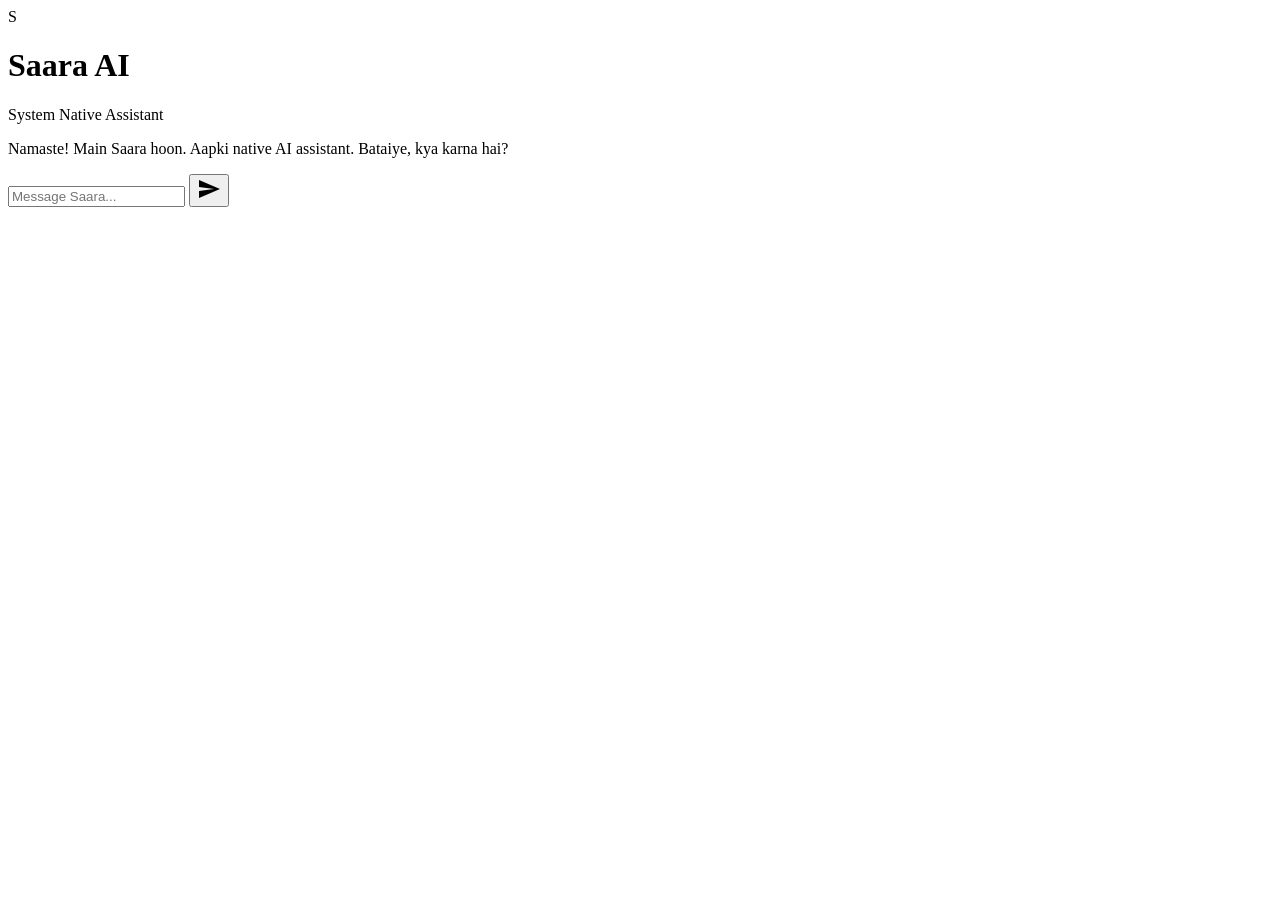
==== app/src/main/assets/index.html @ d38fb309 "update app/src/main/assets/index.html" ====
<!DOCTYPE html>
<html lang="en">
<head>
    <meta charset="UTF-8">
    <meta name="viewport" content="width=device-width, initial-scale=1.0, maximum-scale=1.0, user-scalable=no">
    <title>Saara AI</title>
    <link rel="stylesheet" href="style.css">
</head>
<body>
    <header class="app-header">
        <div class="header-content">
            <div class="avatar">S</div>
            <div class="info">
                <h1>Saara AI</h1>
                <span class="status">System Native Assistant</span>
            </div>
        </div>
    </header>
    
    <main id="chat-container">
        <div class="message saara">
            <p>Namaste! Main Saara hoon. Aapki native AI assistant. Bataiye, kya karna hai?</p>
        </div>
    </main>

    <footer class="input-area">
        <input type="text" id="user-input" placeholder="Message Saara..." autocomplete="off">
        <button id="send-btn">
            <svg viewBox="0 0 24 24" width="24" height="24"><path fill="currentColor" d="M2.01 21L23 12 2.01 3 2 10l15 2-15 2z"></path></svg>
        </button>
    </footer>

    <script src="script.js"></script>
</body>
</html>
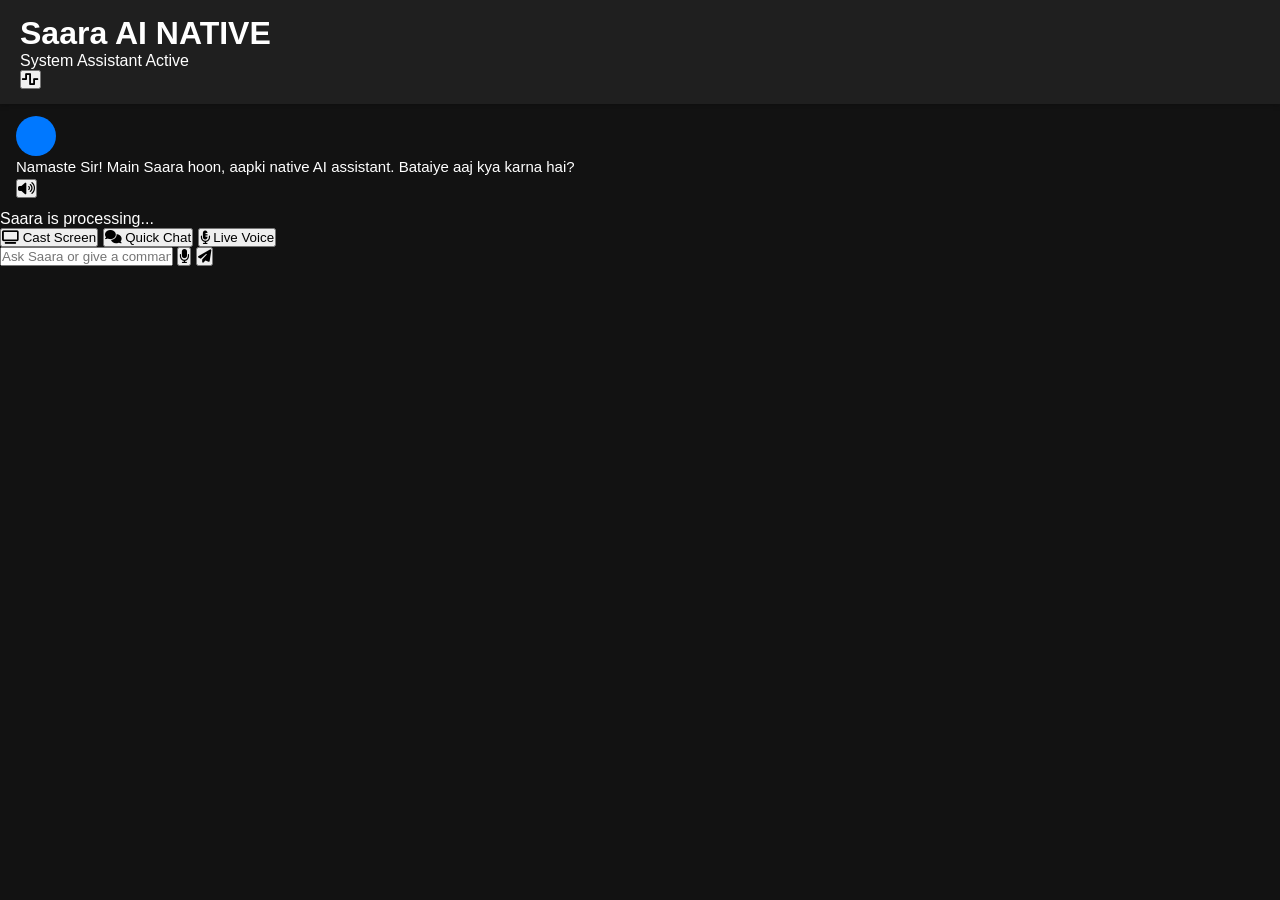
==== commit 6f1d00bb: "update app/src/main/assets/index.html" ====
--- a/app/src/main/assets/index.html
+++ b/app/src/main/assets/index.html
@@ -1,34 +1,83 @@
 <!DOCTYPE html>
-<html lang="en">
+<html lang="hi">
 <head>
     <meta charset="UTF-8">
     <meta name="viewport" content="width=device-width, initial-scale=1.0, maximum-scale=1.0, user-scalable=no">
-    <title>Saara AI</title>
+    <title>Saara AI - System Assistant</title>
     <link rel="stylesheet" href="style.css">
+    <!-- Font Awesome Icons -->
+    <link rel="stylesheet" href="https://cdnjs.cloudflare.com/ajax/libs/font-awesome/6.4.0/css/all.min.css">
 </head>
 <body>
-    <header class="app-header">
-        <div class="header-content">
-            <div class="avatar">S</div>
-            <div class="info">
-                <h1>Saara AI</h1>
-                <span class="status">System Native Assistant</span>
+    <div class="app-container">
+        <!-- Header with Glowing AI Orb -->
+        <header class="app-header">
+            <div class="assistant-branding">
+                <div class="orb-container">
+                    <div id="aiOrb" class="ai-orb idle"></div>
+                </div>
+                <div class="assistant-details">
+                    <h1>Saara AI <span class="badge">NATIVE</span></h1>
+                    <p id="systemStatus"><span class="pulse-dot"></span> System Assistant Active</p>
+                </div>
             </div>
+            <div class="header-controls">
+                <button id="liveModeBtn" class="control-btn" title="Toggle Live Voice Mode">
+                    <i class="fa-solid fa-wave-square"></i>
+                </button>
+            </div>
+        </header>
+
+        <!-- Voice Wave Visualizer (Appears during speech) -->
+        <div id="voiceWaveform" class="waveform-container hidden">
+            <div class="bar"></div><div class="bar"></div><div class="bar"></div><div class="bar"></div><div class="bar"></div>
         </div>
-    </header>
-    
-    <main id="chat-container">
-        <div class="message saara">
-            <p>Namaste! Main Saara hoon. Aapki native AI assistant. Bataiye, kya karna hai?</p>
+
+        <!-- Chat Feed Area -->
+        <main id="chatFeed" class="chat-feed">
+            <div class="message assistant-msg">
+                <div class="avatar"><i class="fa-solid fa-sparkles"></i></div>
+                <div class="msg-bubble">
+                    <div class="msg-text">Namaste Sir! Main Saara hoon, aapki native AI assistant. Bataiye aaj kya karna hai?</div>
+                    <div class="msg-actions">
+                        <button class="speaker-btn" onclick="replayAudio('Namaste Sir! Main Saara hoon')"><i class="fa-solid fa-volume-high"></i></button>
+                    </div>
+                </div>
+            </div>
+        </main>
+
+        <!-- Typing / Thinking State Indicator -->
+        <div id="thinkingIndicator" class="thinking-state hidden">
+            <div class="dots"><span></span><span></span><span></span></div>
+            <span id="thinkingText">Saara is processing...</span>
         </div>
-    </main>
 
-    <footer class="input-area">
-        <input type="text" id="user-input" placeholder="Message Saara..." autocomplete="off">
-        <button id="send-btn">
-            <svg viewBox="0 0 24 24" width="24" height="24"><path fill="currentColor" d="M2.01 21L23 12 2.01 3 2 10l15 2-15 2z"></path></svg>
-        </button>
-    </footer>
+        <!-- Quick Action Chips for Instant System Commands -->
+        <div class="action-chips">
+            <button class="chip" onclick="triggerQuickAction('Screen cast open karo')">
+                <i class="fa-solid fa-tv"></i> Cast Screen
+            </button>
+            <button class="chip" onclick="triggerQuickAction('Kaisa chal raha hai sab?')">
+                <i class="fa-solid fa-comments"></i> Quick Chat
+            </button>
+            <button class="chip" onclick="toggleLiveVoice()">
+                <i class="fa-solid fa-microphone-lines"></i> Live Voice
+            </button>
+        </div>
+
+        <!-- Input Control Panel -->
+        <footer class="input-panel">
+            <div class="input-wrapper">
+                <input type="text" id="userInput" placeholder="Ask Saara or give a command..." autocomplete="off">
+                <button id="micBtn" class="action-btn mic-btn" title="Voice Input">
+                    <i class="fa-solid fa-microphone"></i>
+                </button>
+                <button id="sendBtn" class="action-btn send-btn" title="Send Message">
+                    <i class="fa-solid fa-paper-plane"></i>
+                </button>
+            </div>
+        </footer>
+    </div>
 
     <script src="script.js"></script>
 </body>
--- a/app/src/main/assets/style.css
+++ b/app/src/main/assets/style.css
@@ -0,0 +1,116 @@
+* {
+    margin: 0;
+    padding: 0;
+    box-sizing: border-box;
+    font-family: 'Segoe UI', Roboto, Helvetica, Arial, sans-serif;
+}
+
+body {
+    background-color: #121212;
+    color: #ffffff;
+    display: flex;
+    flex-direction: column;
+    height: 100vh;
+    overflow: hidden;
+}
+
+.app-header {
+    background-color: #1f1f1f;
+    padding: 15px 20px;
+    box-shadow: 0 2px 5px rgba(0,0,0,0.2);
+    z-index: 10;
+}
+
+.header-content {
+    display: flex;
+    align-items: center;
+}
+
+.avatar {
+    width: 40px;
+    height: 40px;
+    background-color: #0078FF;
+    border-radius: 50%;
+    display: flex;
+    justify-content: center;
+    align-items: center;
+    font-weight: bold;
+    font-size: 20px;
+    margin-right: 15px;
+}
+
+.info h1 {
+    font-size: 18px;
+    font-weight: 600;
+}
+
+.info .status {
+    font-size: 12px;
+    color: #4CAF50;
+}
+
+#chat-container {
+    flex: 1;
+    padding: 20px;
+    overflow-y: auto;
+    display: flex;
+    flex-direction: column;
+    gap: 15px;
+}
+
+.message {
+    max-width: 80%;
+    padding: 12px 16px;
+    border-radius: 18px;
+    font-size: 15px;
+    line-height: 1.4;
+    word-wrap: break-word;
+}
+
+.message.saara {
+    background-color: #2c2c2c;
+    align-self: flex-start;
+    border-bottom-left-radius: 4px;
+}
+
+.message.user {
+    background-color: #0078FF;
+    align-self: flex-end;
+    border-bottom-right-radius: 4px;
+}
+
+.input-area {
+    background-color: #1f1f1f;
+    padding: 12px 20px;
+    display: flex;
+    align-items: center;
+    gap: 10px;
+}
+
+#user-input {
+    flex: 1;
+    background-color: #2c2c2c;
+    border: none;
+    color: white;
+    padding: 12px 18px;
+    border-radius: 24px;
+    font-size: 15px;
+    outline: none;
+}
+
+#send-btn {
+    background-color: #0078FF;
+    border: none;
+    width: 45px;
+    height: 45px;
+    border-radius: 50%;
+    display: flex;
+    justify-content: center;
+    align-items: center;
+    color: white;
+    cursor: pointer;
+}
+
+#send-btn:active {
+    background-color: #0056b3;
+}
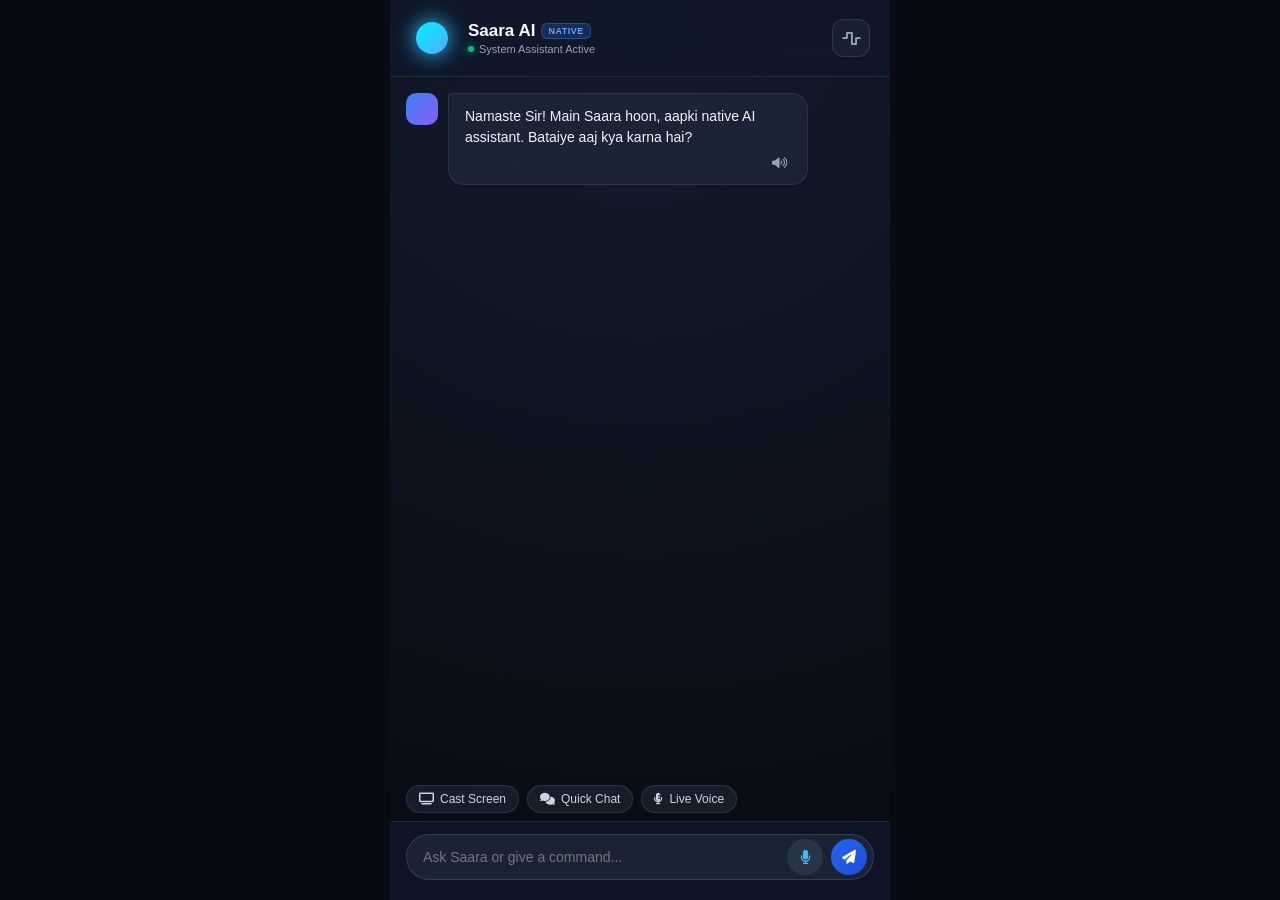
==== commit db7d63dd: "update app/src/main/assets/index.html" ====
--- a/app/src/main/assets/index.html
+++ b/app/src/main/assets/index.html
@@ -31,6 +31,16 @@
         <!-- Voice Wave Visualizer (Appears during speech) -->
         <div id="voiceWaveform" class="waveform-container hidden">
             <div class="bar"></div><div class="bar"></div><div class="bar"></div><div class="bar"></div><div class="bar"></div>
+        </div>
+
+        <!-- Dynamic Sci-Fi Live Globe & Mystery Stars Centerpiece -->
+        <div id="aiCoreContainer" class="ai-core-container">
+            <div class="mystery-stars"></div>
+            <div class="core-ring outer-ring"></div>
+            <div class="core-ring inner-ring"></div>
+            <div id="centralGlobe" class="ai-globe idle">
+                <div class="globe-inner-glow"></div>
+            </div>
         </div>
 
         <!-- Chat Feed Area -->
--- a/app/src/main/assets/style.css
+++ b/app/src/main/assets/style.css
@@ -1,116 +1,382 @@
 * {
+    box-sizing: border-box;
     margin: 0;
     padding: 0;
-    box-sizing: border-box;
-    font-family: 'Segoe UI', Roboto, Helvetica, Arial, sans-serif;
+    font-family: -apple-system, BlinkMacSystemFont, "Segoe UI", Roboto, Helvetica, Arial, sans-serif;
+    -webkit-tap-highlight-color: transparent;
 }
 
 body {
-    background-color: #121212;
+    background-color: #080b11;
+    color: #e2e8f0;
+    height: 100vh;
+    display: flex;
+    justify-content: center;
+    overflow: hidden;
+}
+
+.app-container {
+    width: 100%;
+    max-width: 500px;
+    height: 100vh;
+    display: flex;
+    flex-direction: column;
+    background: radial-gradient(circle at top, #131b2e 0%, #080b11 100%);
+    position: relative;
+}
+
+/* Header & AI Orb */
+.app-header {
+    display: flex;
+    justify-content: space-between;
+    align-items: center;
+    padding: 16px 20px;
+    background: rgba(15, 23, 42, 0.75);
+    backdrop-filter: blur(12px);
+    border-bottom: 1px solid rgba(255, 255, 255, 0.08);
+    z-index: 10;
+}
+
+.assistant-branding {
+    display: flex;
+    align-items: center;
+    gap: 14px;
+}
+
+.orb-container {
+    width: 44px;
+    height: 44px;
+    display: flex;
+    align-items: center;
+    justify-content: center;
+}
+
+.ai-orb {
+    width: 32px;
+    height: 32px;
+    border-radius: 50%;
+    background: linear-gradient(135deg, #00f2fe 0%, #4facfe 100%);
+    box-shadow: 0 0 18px rgba(79, 172, 254, 0.8), 0 0 30px rgba(0, 242, 254, 0.4);
+    transition: all 0.4s ease;
+}
+
+.ai-orb.idle {
+    animation: orbPulse 3s infinite ease-in-out;
+}
+
+.ai-orb.thinking {
+    background: linear-gradient(135deg, #7f00ff 0%, #e100ff 100%);
+    box-shadow: 0 0 22px rgba(225, 0, 255, 0.9);
+    animation: orbSpin 1s infinite linear;
+}
+
+.ai-orb.speaking {
+    background: linear-gradient(135deg, #00ff87 0%, #60efff 100%);
+    box-shadow: 0 0 25px rgba(0, 255, 135, 0.9);
+    animation: orbGlow 0.6s infinite alternate;
+}
+
+@keyframes orbPulse {
+    0%, 100% { transform: scale(1); opacity: 0.9; }
+    50% { transform: scale(1.12); opacity: 1; }
+}
+
+@keyframes orbSpin {
+    0% { transform: rotate(0deg) scale(1); }
+    50% { transform: rotate(180deg) scale(1.15); }
+    100% { transform: rotate(360deg) scale(1); }
+}
+
+@keyframes orbGlow {
+    from { transform: scale(1); filter: brightness(1); }
+    to { transform: scale(1.25); filter: brightness(1.4); }
+}
+
+.assistant-details h1 {
+    font-size: 17px;
+    font-weight: 700;
+    color: #f8fafc;
+    display: flex;
+    align-items: center;
+    gap: 6px;
+}
+
+.badge {
+    font-size: 9px;
+    background: rgba(59, 130, 246, 0.2);
+    color: #60a5fa;
+    border: 1px solid rgba(59, 130, 246, 0.4);
+    padding: 2px 6px;
+    border-radius: 6px;
+    letter-spacing: 0.5px;
+}
+
+#systemStatus {
+    font-size: 11px;
+    color: #94a3b8;
+    display: flex;
+    align-items: center;
+    gap: 5px;
+    margin-top: 2px;
+}
+
+.pulse-dot {
+    width: 6px;
+    height: 6px;
+    background-color: #10b981;
+    border-radius: 50%;
+    box-shadow: 0 0 8px #10b981;
+}
+
+.control-btn {
+    background: rgba(30, 41, 59, 0.6);
+    border: 1px solid rgba(255, 255, 255, 0.1);
+    color: #94a3b8;
+    width: 38px;
+    height: 38px;
+    border-radius: 12px;
+    display: flex;
+    align-items: center;
+    justify-content: center;
+    font-size: 15px;
+    cursor: pointer;
+    transition: 0.2s;
+}
+
+.control-btn.active {
+    background: rgba(59, 130, 246, 0.25);
+    color: #38bdf8;
+    border-color: rgba(56, 189, 248, 0.5);
+    box-shadow: 0 0 12px rgba(56, 189, 248, 0.3);
+}
+
+/* Voice Waveform */
+.waveform-container {
+    display: flex;
+    justify-content: center;
+    align-items: center;
+    gap: 4px;
+    padding: 10px;
+    background: rgba(15, 23, 42, 0.4);
+}
+
+.waveform-container .bar {
+    width: 3px;
+    height: 18px;
+    background: #38bdf8;
+    border-radius: 3px;
+    animation: wave 0.8s infinite ease-in-out alternate;
+}
+
+.waveform-container .bar:nth-child(2) { animation-delay: 0.15s; }
+.waveform-container .bar:nth-child(3) { animation-delay: 0.3s; }
+.waveform-container .bar:nth-child(4) { animation-delay: 0.45s; }
+.waveform-container .bar:nth-child(5) { animation-delay: 0.6s; }
+
+@keyframes wave {
+    0% { height: 6px; }
+    100% { height: 24px; background: #a855f7; }
+}
+
+/* Chat Feed */
+.chat-feed {
+    flex: 1;
+    overflow-y: auto;
+    padding: 16px;
+    display: flex;
+    flex-direction: column;
+    gap: 16px;
+    scroll-behavior: smooth;
+}
+
+.message {
+    display: flex;
+    gap: 10px;
+    max-width: 86%;
+}
+
+.message.user-msg {
+    align-self: flex-end;
+    flex-direction: row-reverse;
+}
+
+.message.assistant-msg {
+    align-self: flex-start;
+}
+
+.avatar {
+    width: 32px;
+    height: 32px;
+    border-radius: 10px;
+    background: linear-gradient(135deg, #3b82f6, #8b5cf6);
+    display: flex;
+    align-items: center;
+    justify-content: center;
+    font-size: 14px;
+    color: white;
+    flex-shrink: 0;
+}
+
+.msg-bubble {
+    padding: 12px 16px;
+    border-radius: 16px;
+    font-size: 14px;
+    line-height: 1.5;
+    position: relative;
+    backdrop-filter: blur(8px);
+}
+
+.assistant-msg .msg-bubble {
+    background: rgba(30, 41, 59, 0.75);
+    color: #f1f5f9;
+    border: 1px solid rgba(255, 255, 255, 0.08);
+    border-top-left-radius: 4px;
+}
+
+.user-msg .msg-bubble {
+    background: linear-gradient(135deg, #2563eb, #1d4ed8);
     color: #ffffff;
-    display: flex;
-    flex-direction: column;
-    height: 100vh;
-    overflow: hidden;
-}
-
-.app-header {
-    background-color: #1f1f1f;
-    padding: 15px 20px;
-    box-shadow: 0 2px 5px rgba(0,0,0,0.2);
-    z-index: 10;
-}
-
-.header-content {
-    display: flex;
-    align-items: center;
-}
-
-.avatar {
-    width: 40px;
-    height: 40px;
-    background-color: #0078FF;
+    border-top-right-radius: 4px;
+    box-shadow: 0 4px 14px rgba(37, 99, 235, 0.3);
+}
+
+.msg-actions {
+    display: flex;
+    justify-content: flex-end;
+    margin-top: 6px;
+}
+
+.speaker-btn {
+    background: transparent;
+    border: none;
+    color: #94a3b8;
+    font-size: 12px;
+    cursor: pointer;
+    padding: 2px 4px;
+    transition: 0.2s;
+}
+
+.speaker-btn:hover { color: #38bdf8; }
+
+/* Thinking State */
+.thinking-state {
+    display: flex;
+    align-items: center;
+    gap: 8px;
+    padding: 8px 16px;
+    font-size: 12px;
+    color: #94a3b8;
+}
+
+.dots span {
+    display: inline-block;
+    width: 5px;
+    height: 5px;
     border-radius: 50%;
-    display: flex;
-    justify-content: center;
-    align-items: center;
-    font-weight: bold;
-    font-size: 20px;
-    margin-right: 15px;
-}
-
-.info h1 {
-    font-size: 18px;
-    font-weight: 600;
-}
-
-.info .status {
+    background: #38bdf8;
+    margin-right: 3px;
+    animation: blink 1.4s infinite fill-mode: both;
+}
+
+.dots span:nth-child(2) { animation-delay: .2s; }
+.dots span:nth-child(3) { animation-delay: .4s; }
+
+@keyframes blink {
+    0% { opacity: .2; }
+    20% { opacity: 1; }
+    100% { opacity: .2; }
+}
+
+/* Action Chips */
+.action-chips {
+    display: flex;
+    gap: 8px;
+    padding: 8px 16px;
+    overflow-x: auto;
+    scrollbar-width: none;
+}
+
+.action-chips::-webkit-scrollbar { display: none; }
+
+.chip {
+    background: rgba(30, 41, 59, 0.6);
+    border: 1px solid rgba(255, 255, 255, 0.1);
+    color: #cbd5e1;
+    padding: 6px 12px;
+    border-radius: 20px;
     font-size: 12px;
-    color: #4CAF50;
-}
-
-#chat-container {
+    white-space: nowrap;
+    cursor: pointer;
+    display: flex;
+    align-items: center;
+    gap: 6px;
+    transition: 0.2s;
+}
+
+.chip:active {
+    transform: scale(0.95);
+    background: rgba(59, 130, 246, 0.3);
+}
+
+/* Input Panel */
+.input-panel {
+    padding: 12px 16px 20px 16px;
+    background: rgba(15, 23, 42, 0.85);
+    backdrop-filter: blur(12px);
+    border-top: 1px solid rgba(255, 255, 255, 0.08);
+}
+
+.input-wrapper {
+    display: flex;
+    align-items: center;
+    background: rgba(30, 41, 59, 0.8);
+    border: 1px solid rgba(255, 255, 255, 0.12);
+    border-radius: 24px;
+    padding: 4px 6px 4px 16px;
+    gap: 8px;
+}
+
+.input-wrapper input {
     flex: 1;
-    padding: 20px;
-    overflow-y: auto;
-    display: flex;
-    flex-direction: column;
-    gap: 15px;
-}
-
-.message {
-    max-width: 80%;
-    padding: 12px 16px;
-    border-radius: 18px;
-    font-size: 15px;
-    line-height: 1.4;
-    word-wrap: break-word;
-}
-
-.message.saara {
-    background-color: #2c2c2c;
-    align-self: flex-start;
-    border-bottom-left-radius: 4px;
-}
-
-.message.user {
-    background-color: #0078FF;
-    align-self: flex-end;
-    border-bottom-right-radius: 4px;
-}
-
-.input-area {
-    background-color: #1f1f1f;
-    padding: 12px 20px;
-    display: flex;
-    align-items: center;
-    gap: 10px;
-}
-
-#user-input {
-    flex: 1;
-    background-color: #2c2c2c;
+    background: transparent;
     border: none;
+    outline: none;
+    color: #f8fafc;
+    font-size: 14px;
+}
+
+.action-btn {
+    width: 36px;
+    height: 36px;
+    border-radius: 50%;
+    border: none;
+    display: flex;
+    align-items: center;
+    justify-content: center;
+    font-size: 14px;
+    cursor: pointer;
+    transition: 0.2s;
+}
+
+.mic-btn {
+    background: rgba(51, 65, 85, 0.6);
+    color: #38bdf8;
+}
+
+.mic-btn.listening {
+    background: #ef4444;
     color: white;
-    padding: 12px 18px;
-    border-radius: 24px;
-    font-size: 15px;
-    outline: none;
-}
-
-#send-btn {
-    background-color: #0078FF;
-    border: none;
-    width: 45px;
-    height: 45px;
-    border-radius: 50%;
-    display: flex;
-    justify-content: center;
-    align-items: center;
+    animation: pulseMic 1s infinite alternate;
+}
+
+@keyframes pulseMic {
+    from { box-shadow: 0 0 0 0 rgba(239, 68, 68, 0.7); }
+    to { box-shadow: 0 0 0 10px rgba(239, 68, 68, 0); }
+}
+
+.send-btn {
+    background: linear-gradient(135deg, #2563eb, #1d4ed8);
     color: white;
-    cursor: pointer;
-}
-
-#send-btn:active {
-    background-color: #0056b3;
-}
+}
+
+.hidden { display: none !important; }
